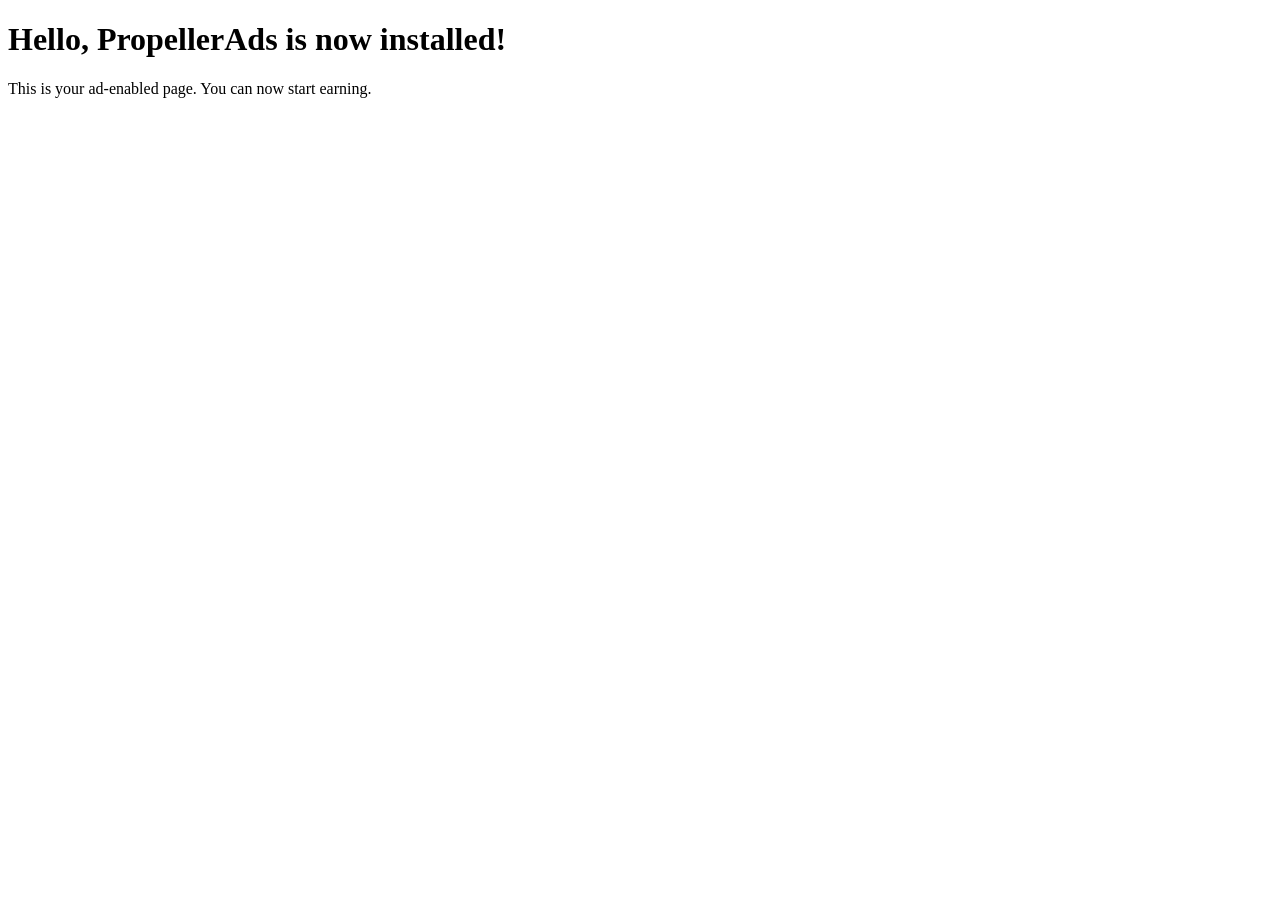
==== index.html @ 92cc9d9b "Create index.html" ====
<!DOCTYPE html>
<html lang="en">
<head>
  <meta charset="UTF-8">
  <title>My PropellerAds Page</title>

  <!-- ✅ Correct PropellerAds JS Code -->
  <script async data-cfasync="false" src="https://propu.sh/pfe/current/tag.min.js?z=9639209"></script>
</head>
<body>
  <h1>Hello, PropellerAds is now installed!</h1>
  <p>This is your ad-enabled page. You can now start earning.</p>
</body>
</html>
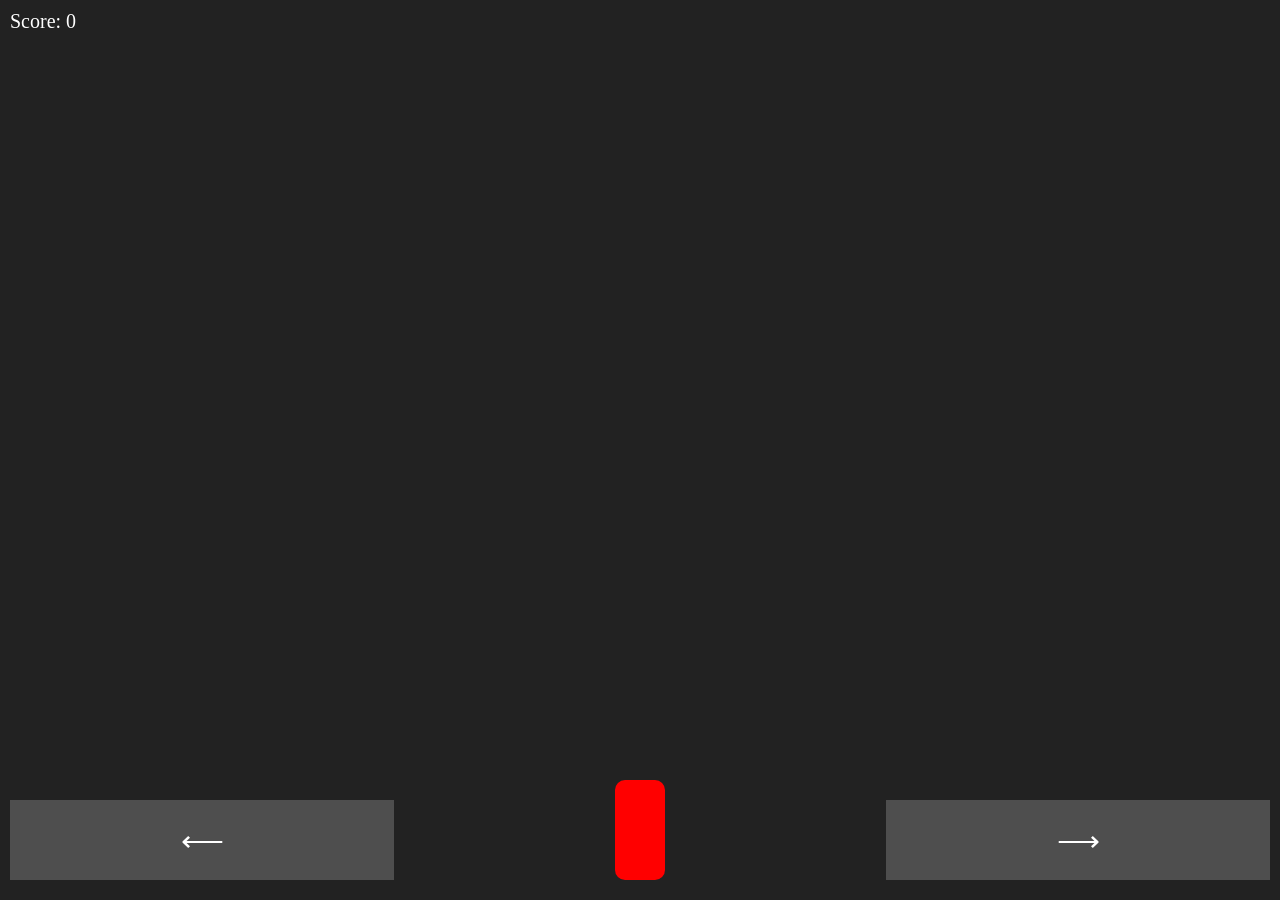
==== commit 60b9f4f8: "Update index.html" ====
--- a/index.html
+++ b/index.html
@@ -1,14 +1,122 @@
 <!DOCTYPE html>
 <html lang="en">
 <head>
-  <meta charset="UTF-8">
-  <title>My PropellerAds Page</title>
-
-  <!-- ✅ Correct PropellerAds JS Code -->
-  <script async data-cfasync="false" src="https://propu.sh/pfe/current/tag.min.js?z=9639209"></script>
+  <meta name="viewport" content="width=device-width, initial-scale=1.0">
+  <title>Mini Car Game</title>
+  <style>
+    * { margin: 0; padding: 0; box-sizing: border-box; }
+    body { background: #333; overflow: hidden; }
+    #gameArea {
+      position: relative;
+      width: 100vw;
+      height: 100vh;
+      background: #222;
+    }
+    .car {
+      position: absolute;
+      bottom: 20px;
+      width: 50px;
+      height: 100px;
+      background: red;
+      left: 50%;
+      transform: translateX(-50%);
+      border-radius: 10px;
+    }
+    .obstacle {
+      position: absolute;
+      width: 50px;
+      height: 50px;
+      background: yellow;
+      top: -60px;
+      border-radius: 5px;
+    }
+    #leftBtn, #rightBtn {
+      position: absolute;
+      bottom: 20px;
+      width: 30%;
+      height: 80px;
+      background: rgba(255, 255, 255, 0.2);
+      font-size: 30px;
+      color: white;
+      border: none;
+    }
+    #leftBtn { left: 10px; }
+    #rightBtn { right: 10px; }
+    #score {
+      position: absolute;
+      top: 10px;
+      left: 10px;
+      color: white;
+      font-size: 20px;
+    }
+  </style>
 </head>
 <body>
-  <h1>Hello, PropellerAds is now installed!</h1>
-  <p>This is your ad-enabled page. You can now start earning.</p>
+
+<div id="gameArea">
+  <div class="car" id="car"></div>
+  <div id="score">Score: 0</div>
+  <button id="leftBtn">⟵</button>
+  <button id="rightBtn">⟶</button>
+</div>
+
+<script>
+  const car = document.getElementById('car');
+  const gameArea = document.getElementById('gameArea');
+  const scoreEl = document.getElementById('score');
+  const leftBtn = document.getElementById('leftBtn');
+  const rightBtn = document.getElementById('rightBtn');
+
+  let carX = window.innerWidth / 2 - 25;
+  let score = 0;
+  let gameOver = false;
+
+  function moveCar(dir) {
+    if (dir === 'left' && carX > 10) carX -= 30;
+    if (dir === 'right' && carX < window.innerWidth - 60) carX += 30;
+    car.style.left = `${carX}px`;
+  }
+
+  leftBtn.onclick = () => moveCar('left');
+  rightBtn.onclick = () => moveCar('right');
+
+  function spawnObstacle() {
+    if (gameOver) return;
+    const obs = document.createElement('div');
+    obs.classList.add('obstacle');
+    obs.style.left = `${Math.floor(Math.random() * (window.innerWidth - 50))}px`;
+    gameArea.appendChild(obs);
+
+    let obsY = -60;
+    const fall = setInterval(() => {
+      if (gameOver) return clearInterval(fall);
+      obsY += 5;
+      obs.style.top = `${obsY}px`;
+
+      // Collision detection
+      const carRect = car.getBoundingClientRect();
+      const obsRect = obs.getBoundingClientRect();
+      if (
+        carRect.left < obsRect.right &&
+        carRect.right > obsRect.left &&
+        carRect.top < obsRect.bottom &&
+        carRect.bottom > obsRect.top
+      ) {
+        clearInterval(fall);
+        gameArea.innerHTML += `<h1 style="color:white;position:absolute;top:40%;left:20%;font-size:30px;">Game Over!<br>Score: ${score}</h1>`;
+        gameOver = true;
+      }
+
+      if (obsY > window.innerHeight) {
+        obs.remove();
+        score++;
+        scoreEl.textContent = `Score: ${score}`;
+      }
+    }, 30);
+  }
+
+  setInterval(spawnObstacle, 1200);
+</script>
+
 </body>
 </html>
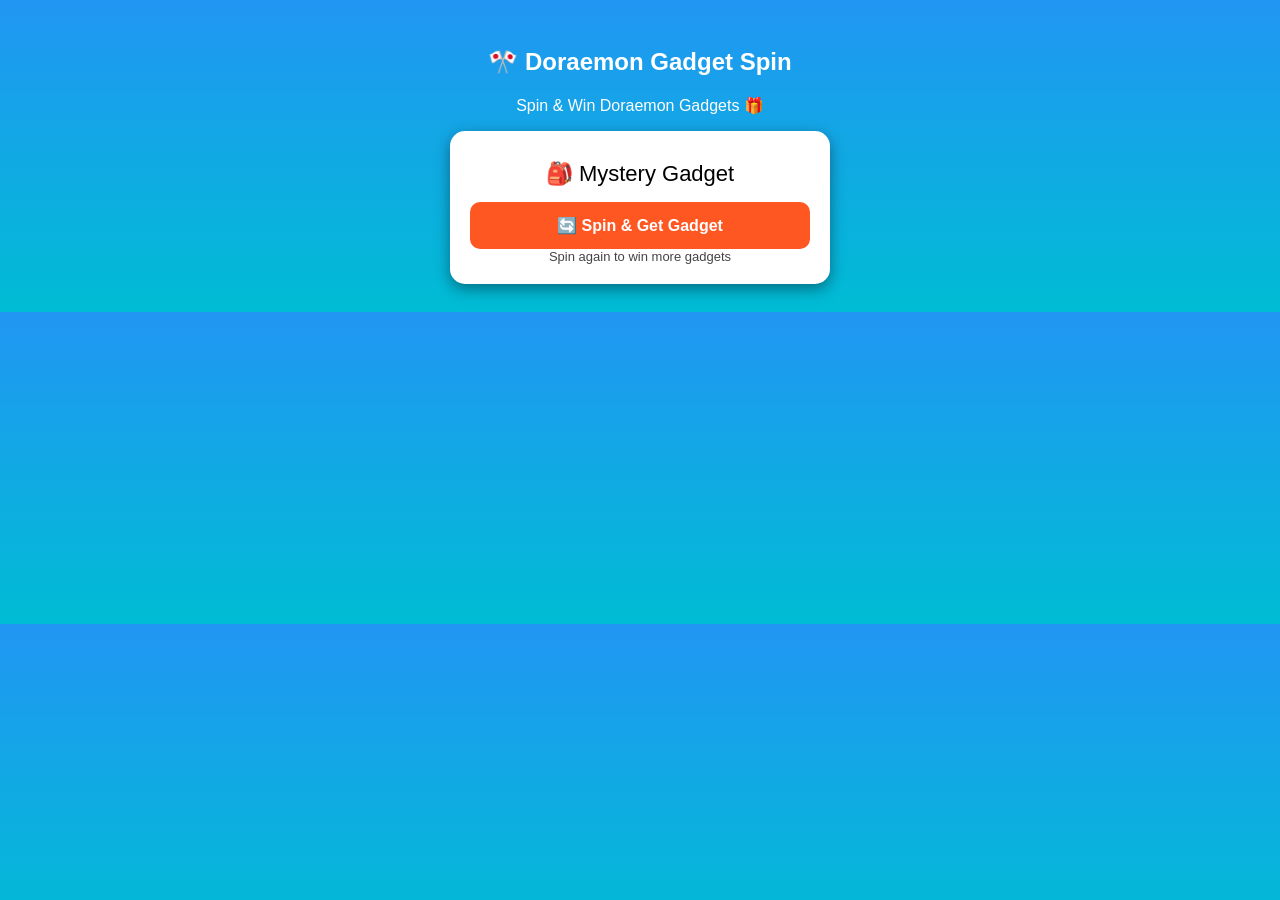
==== commit 6a7783ca: "Add index.html for Doraemon Gadget Spin game" ====
--- a/index.html
+++ b/index.html
@@ -1,121 +1,112 @@
 <!DOCTYPE html>
-<html lang="en">
+<html>
 <head>
-  <meta name="viewport" content="width=device-width, initial-scale=1.0">
-  <title>Mini Car Game</title>
-  <style>
-    * { margin: 0; padding: 0; box-sizing: border-box; }
-    body { background: #333; overflow: hidden; }
-    #gameArea {
-      position: relative;
-      width: 100vw;
-      height: 100vh;
-      background: #222;
-    }
-    .car {
-      position: absolute;
-      bottom: 20px;
-      width: 50px;
-      height: 100px;
-      background: red;
-      left: 50%;
-      transform: translateX(-50%);
-      border-radius: 10px;
-    }
-    .obstacle {
-      position: absolute;
-      width: 50px;
-      height: 50px;
-      background: yellow;
-      top: -60px;
-      border-radius: 5px;
-    }
-    #leftBtn, #rightBtn {
-      position: absolute;
-      bottom: 20px;
-      width: 30%;
-      height: 80px;
-      background: rgba(255, 255, 255, 0.2);
-      font-size: 30px;
-      color: white;
-      border: none;
-    }
-    #leftBtn { left: 10px; }
-    #rightBtn { right: 10px; }
-    #score {
-      position: absolute;
-      top: 10px;
-      left: 10px;
-      color: white;
-      font-size: 20px;
-    }
-  </style>
+<meta charset="UTF-8">
+<meta name="viewport" content="width=device-width, initial-scale=1">
+<title>Doraemon Gadget Spin 🎒</title>
+
+<style>
+body{
+  font-family: Arial, sans-serif;
+  background: linear-gradient(#2196f3,#00bcd4);
+  color:#fff;
+  text-align:center;
+  padding:20px;
+}
+.box{
+  background:#fff;
+  color:#000;
+  border-radius:15px;
+  padding:20px;
+  max-width:340px;
+  margin:auto;
+  box-shadow:0 5px 15px rgba(0,0,0,.4);
+}
+.btn{
+  background:#ff5722;
+  color:#fff;
+  padding:14px;
+  border-radius:10px;
+  text-decoration:none;
+  font-weight:bold;
+  display:block;
+  margin-top:15px;
+}
+.reward{
+  display:none;
+  margin-top:15px;
+  font-size:18px;
+  color:green;
+  font-weight:bold;
+}
+.gadget{
+  font-size:22px;
+  margin-top:10px;
+}
+.small{
+  font-size:13px;
+  color:#444;
+}
+</style>
 </head>
+
 <body>
 
-<div id="gameArea">
-  <div class="car" id="car"></div>
-  <div id="score">Score: 0</div>
-  <button id="leftBtn">⟵</button>
-  <button id="rightBtn">⟶</button>
+<h2>🎌 Doraemon Gadget Spin</h2>
+<p>Spin & Win Doraemon Gadgets 🎁</p>
+
+<div class="box">
+
+  <div class="gadget" id="gadget">🎒 Mystery Gadget</div>
+
+  <a href="#" class="btn" onclick="spinNow()">
+    🔄 Spin & Get Gadget
+  </a>
+
+  <div class="reward" id="reward">
+    🎉 Gadget Unlocked Successfully!
+  </div>
+
+  <div class="small">Spin again to win more gadgets</div>
 </div>
 
 <script>
-  const car = document.getElementById('car');
-  const gameArea = document.getElementById('gameArea');
-  const scoreEl = document.getElementById('score');
-  const leftBtn = document.getElementById('leftBtn');
-  const rightBtn = document.getElementById('rightBtn');
+const gadgets = [
+  "Anywhere Door 🚪",
+  "Bamboo Copter 🚁",
+  "Time Machine ⏳",
+  "Big Light 🔦",
+  "Small Light 🔍",
+  "Memory Bread 🍞",
+  "Translation Jelly 🟣",
+  "Air Cannon 💨",
+  "Dress-Up Camera 📸",
+  "What-If Phone Booth ☎️"
+];
 
-  let carX = window.innerWidth / 2 - 25;
-  let score = 0;
-  let gameOver = false;
+const links = [
+  "https://otieu.com/4/10448865",
+  "https://otieu.com/4/10448863",
+  "https://otieu.com/4/10448862",
+  "https://otieu.com/4/10448856",
+  "https://otieu.com/4/10448855",
+  "https://otieu.com/4/10448854",
+  "https://otieu.com/4/10448853",
+  "https://otieu.com/4/10448848",
+  "https://otieu.com/4/10448847",
+  "https://otieu.com/4/10448846"
+];
 
-  function moveCar(dir) {
-    if (dir === 'left' && carX > 10) carX -= 30;
-    if (dir === 'right' && carX < window.innerWidth - 60) carX += 30;
-    car.style.left = `${carX}px`;
-  }
+function spinNow(){
+  let g = Math.floor(Math.random() * gadgets.length);
+  let l = Math.floor(Math.random() * links.length);
 
-  leftBtn.onclick = () => moveCar('left');
-  rightBtn.onclick = () => moveCar('right');
+  document.getElementById("gadget").innerHTML = gadgets[g];
+  document.getElementById("reward").style.display = "block";
 
-  function spawnObstacle() {
-    if (gameOver) return;
-    const obs = document.createElement('div');
-    obs.classList.add('obstacle');
-    obs.style.left = `${Math.floor(Math.random() * (window.innerWidth - 50))}px`;
-    gameArea.appendChild(obs);
-
-    let obsY = -60;
-    const fall = setInterval(() => {
-      if (gameOver) return clearInterval(fall);
-      obsY += 5;
-      obs.style.top = `${obsY}px`;
-
-      // Collision detection
-      const carRect = car.getBoundingClientRect();
-      const obsRect = obs.getBoundingClientRect();
-      if (
-        carRect.left < obsRect.right &&
-        carRect.right > obsRect.left &&
-        carRect.top < obsRect.bottom &&
-        carRect.bottom > obsRect.top
-      ) {
-        clearInterval(fall);
-        gameArea.innerHTML += `<h1 style="color:white;position:absolute;top:40%;left:20%;font-size:30px;">Game Over!<br>Score: ${score}</h1>`;
-        gameOver = true;
-      }
-
-      if (obsY > window.innerHeight) {
-        obs.remove();
-        score++;
-        scoreEl.textContent = `Score: ${score}`;
-      }
-    }, 30);
-  }
-
-  setInterval(spawnObstacle, 1200);
+  // OPEN RANDOM DIRECT LINK
+  window.open(links[l], "_blank");
+}
 </script>
 
 </body>
